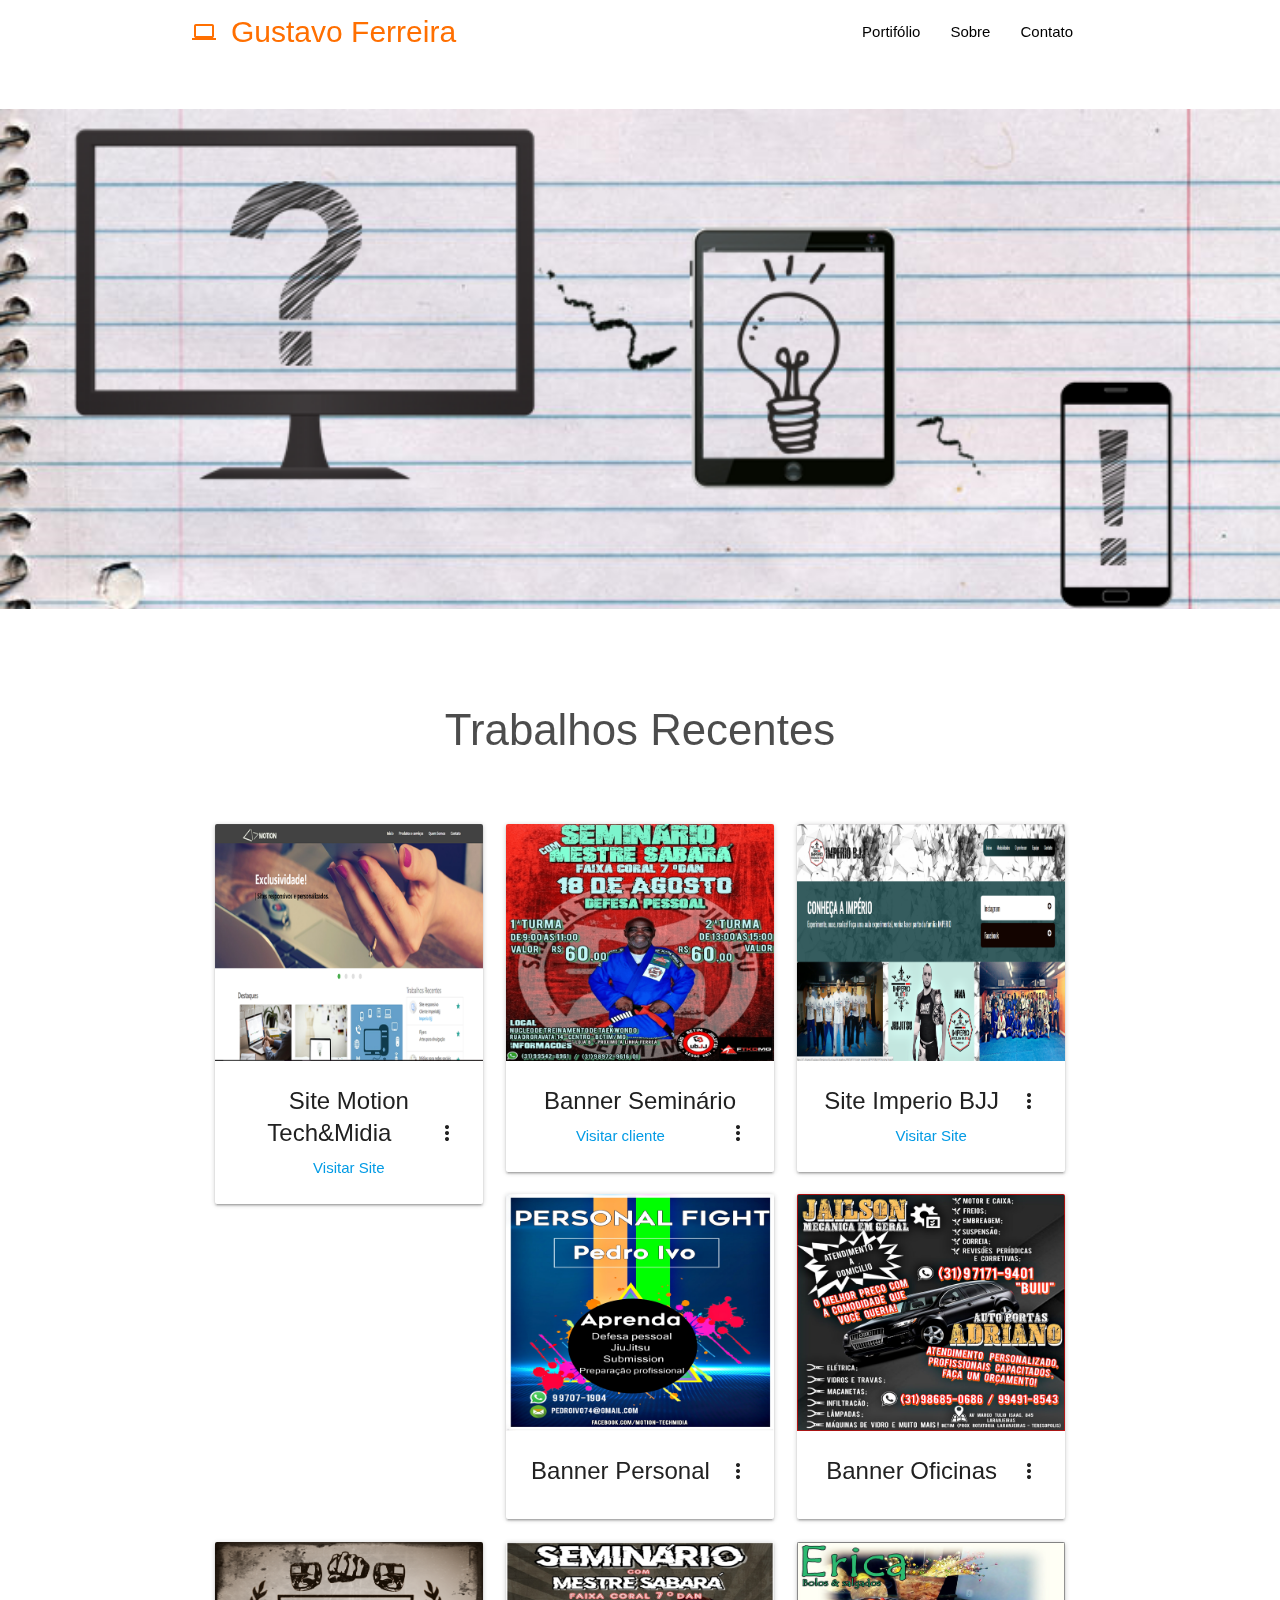
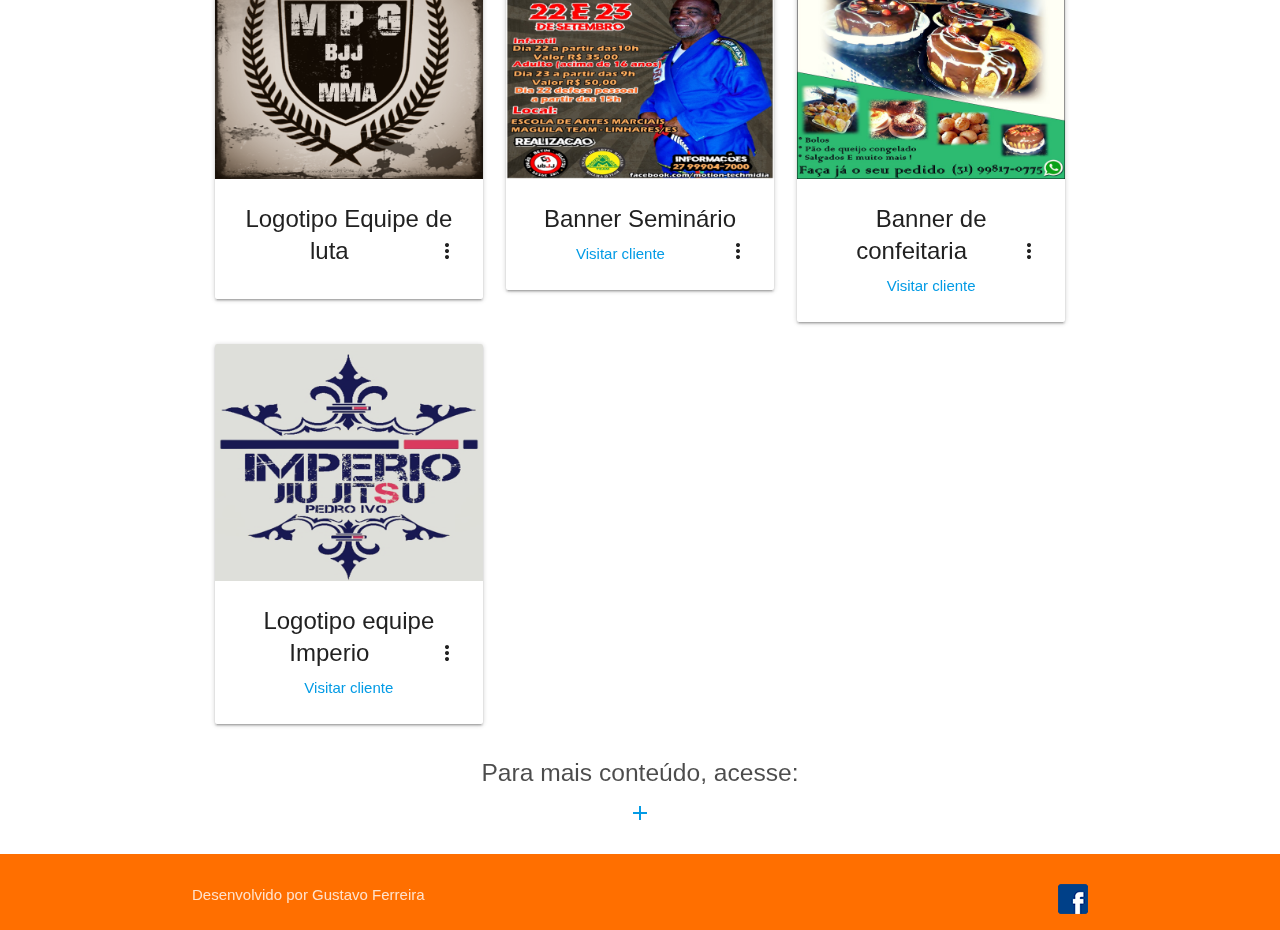
==== portifolio.html @ 1d502f1d "Add files via upload" ====
<!DOCTYPE html>
<html lang="pt-br">
<head>
	
	<meta charset="utf-8">
	<meta name="viewport" content="width=device-width, initial-scale=1.0">
	<title>Gustavo Ferreira </title>
	<meta name="description" content="Gustavo Ferreira Web Developer">
	<meta name="keywords" content="sites responsivos e midia digital">
	<meta name="robots" content="index, follow">
	<meta name="author" content="Gustavo Antonio Ferreira">
	<!--Import Google Icon Font-->
  <link href="https://fonts.googleapis.com/icon?family=Material+Icons" rel="stylesheet">
	<link rel="stylesheet" type="text/css" href="css/materialize.css">
	<link rel="icon" href="img/minilogo.png">
	<link rel="stylesheet" type="text/css" href="css/materialize.css">
	
</head>

<body>

	<!--MENU-->

  <nav class="z-depth-0">
    <div class="nav-wrapper container">
      <a href="index.html" class="brand-logo"><i class="material-icons large">laptop</i>Gustavo Ferreira</a>
      <a href="#" data-target="mobile-demo" class="sidenav-trigger"><i class="material-icons">menu</i></a>
      <ul class="right hide-on-med-and-down">
        <li><a href="portifolio.html">Portifólio</a></li>
        <li><a href="sobre.html">Sobre</a></li>
        <li><a href="contato.html">Contato</a></li>
      </ul>
    </div>
  </nav>

  <ul class="sidenav" id="mobile-demo">
    <li><a href="portifolio.html">Portifólio</a></li>
    <li><a href="Sobre.html">Sobre</a></li>
    <li><a href="contato.html">Contato</a></li>
  </ul>


	
<!--Paralax-->
<br><br>
<div class="parallax-container">
      <div class="parallax"><img src="img/back.png"></div>
    </div>





<!--portifolio-->
<br><br><br>
<div class="row container center">
  <section class="col s12 m6 l12">
    <h3> Trabalhos Recentes </h3><br><br>

<article class="col s12 l4">
       <div class="card">
          <div class="card-image waves-effect waves-block waves-light">
            <img class="activator" src="img/motion.png">
        </div>
       <div class="card-content">
           <span class="card-title activator grey-text text-darken-4">Site Motion Tech&Midia<i class="material-icons right">more_vert</i></span>
          <p><a href="https://www.motiontechmidia.ga" target="_blank">Visitar Site</a></p>
      </div>
        <div class="card-reveal">
          <span class="card-title grey-text text-darken-4">Site Motion Tech&Midia<i class="material-icons right">close</i></span>
          <p>Site desenvolvido para divulgação dos serviços prestados pela Motion Tech&Mídia  . Site totalmente responsivo adaptável a qualquer dispositivo (desktops, Notebooks, Tablets, smartphones, etc).</p>
        </div>
      </div>

</article>


<article class="col s12 l4">
       <div class="card">
          <div class="card-image waves-effect waves-block waves-light">
            <img class="activator" src="img/s.png">
        </div>
       <div class="card-content">
           <span class="card-title activator grey-text text-darken-4">Banner Seminário<i class="material-icons right">more_vert</i></span>
          <p><a href="https://www.facebook.com/sabaratopteamjiujitsu/" target="_blank">Visitar cliente</a></p>
      </div>
        <div class="card-reveal">
          <span class="card-title grey-text text-darken-4">Banner Seminário<i class="material-icons right">close</i></span>
          <p>Mídia criada para divulgação de seminário. Cliente SABARÁ TOP TEAM</p>
        </div>
      </div>

</article>

<article class="col s12 l4">
         <div class="card">
          <div class="card-image waves-effect waves-block waves-light">
            <img class="activator" src="img/imperio.png">
        </div>
       <div class="card-content">
           <span class="card-title activator grey-text text-darken-4">Site Imperio BJJ<i class="material-icons right">more_vert</i></span>
          <p><a href="https://www.imperiobjj.ga" target="_blank">Visitar Site</a></p>
      </div>
        <div class="card-reveal">
          <span class="card-title grey-text text-darken-4">Site Imperio BJJ<i class="material-icons right">close</i></span>
          <p>Site desenvolvido para divulgação da equipe Imperio Bjj. Site totalmente responsivo adaptável a qualquer dispositivo (desktops, Notebooks, Tablets, smartphones, etc).</p>
        </div>
      </div>

</article>


<article class="col s12 l4">
       <div class="card">
          <div class="card-image waves-effect waves-block waves-light">
            <img class="activator" src="img/p.png">
        </div>
       <div class="card-content">
           <span class="card-title activator grey-text text-darken-4">Banner Personal<i class="material-icons right">more_vert</i></span>
          <p>
      </div>
        <div class="card-reveal">
          <span class="card-title grey-text text-darken-4">Banner Personal<i class="material-icons right">close</i></span>
          <p>Midia Criada para divulgação do profissional de personal Pedro Ivo.</p>
        </div>
      </div>

</article>

<article class="col s12 l4">
       <div class="card">
          <div class="card-image waves-effect waves-block waves-light">
            <img class="activator" src="img/buiu.png">
        </div>
       <div class="card-content">
           <span class="card-title activator grey-text text-darken-4">Banner Oficinas<i class="material-icons right">more_vert</i></span>
          <p>
      </div>
        <div class="card-reveal">
          <span class="card-title grey-text text-darken-4">Banner Oficinas<i class="material-icons right">close</i></span>
          <p>Midia Criada para divulgação das oficinas dos clientes Jailson e Adriano.</p>
        </div>
      </div>

</article>



<article class="col s12 l4">
       <div class="card">
          <div class="card-image waves-effect waves-block waves-light">
            <img class="activator" src="img/mpg.png">
        </div>
       <div class="card-content">
           <span class="card-title activator grey-text text-darken-4">Logotipo Equipe de luta<i class="material-icons right">more_vert</i></span>
          <p>
      </div>
        <div class="card-reveal">
          <span class="card-title grey-text text-darken-4">Logotipo Equipe de artes marcias<i class="material-icons right">close</i></span>
          <p>Logo criada para equipe de artes marciais.</p>
        </div>
      </div>

</article>

<article class="col s12 l4">
       <div class="card">
          <div class="card-image waves-effect waves-block waves-light">
            <img class="activator" src="img/s2.png">
        </div>
       <div class="card-content">
           <span class="card-title activator grey-text text-darken-4">Banner Seminário<i class="material-icons right">more_vert</i></span>
          <p><a href="https://www.facebook.com/sabaratopteamjiujitsu/" target="_blank">Visitar cliente</a></p>
      </div>
        <div class="card-reveal">
          <span class="card-title grey-text text-darken-4">Banner Seminário<i class="material-icons right">close</i></span>
          <p>Mídia criada para divulgação de seminário em Linhares/ES. Cliente SABARÁ TOP TEAM</p>
        </div>
      </div>

</article>


<article class="col s12 l4">
       <div class="card">
          <div class="card-image waves-effect waves-block waves-light">
            <img class="activator" src="img/erica.png">
        </div>
       <div class="card-content">
           <span class="card-title activator grey-text text-darken-4">Banner de confeitaria<i class="material-icons right">more_vert</i></span>
          <p><a href="https://www.facebook.com/sabaratopteamjiujitsu/" target="_blank">Visitar cliente</a></p>
      </div>
        <div class="card-reveal">
          <span class="card-title grey-text text-darken-4">Banner de confeitaria<i class="material-icons right">close</i></span>
          <p>Mídia criada para divulgação de confeitaria caseira</p>
        </div>
      </div>

 </article>    
 
 <article class="col s12 l4">
       <div class="card">
          <div class="card-image waves-effect waves-block waves-light">
            <img class="activator" src="img/logoi.png">
        </div>
       <div class="card-content">
           <span class="card-title activator grey-text text-darken-4">Logotipo equipe Imperio<i class="material-icons right">more_vert</i></span>
          <p><a href="https://www.facebook.com/sabaratopteamjiujitsu/" target="_blank">Visitar cliente</a></p>
      </div>
        <div class="card-reveal">
          <span class="card-title grey-text text-darken-4">Logotipo equipe Imperio<i class="material-icons right">close</i></span>
          <p>Logotipo criada para o cliente Imperio Bjj.</p>
        </div>
      </div>

 </article> 

  </section>
</div>


<div class="center">

  <p><h5>Para mais conteúdo, acesse:</h5></p>
  <a href="https://http://www.motiontechmidia.ga/" target="_blank"><i class="material-icons">add</i></a><br><br>  

</div> 



<!--rodape-->

  <footer class="page-footer">
          
          <div class="footer-copyright">
            <div class="container">
            Desenvolvido por Gustavo Ferreira 
            <a class="grey-text text-lighten-4 right" href="https://www.facebook.com/motiontechmidia/" target="blank""><img src="img/facebook.png"></a>
            </div>
          </div>
        </footer>
            



	
<script src="https://code.jquery.com/jquery-3.3.1.min.js"></script>
<script src="js/materialize.js"></script>

<script>

	//MENU
	$(document).ready(function(){
    $('.sidenav').sidenav();
  });

  $(document).ready(function(){
    $('.slider').slider();
  });

 $(document).ready(function(){
    $('.parallax').parallax();
  });



</script>


</body>

</html>
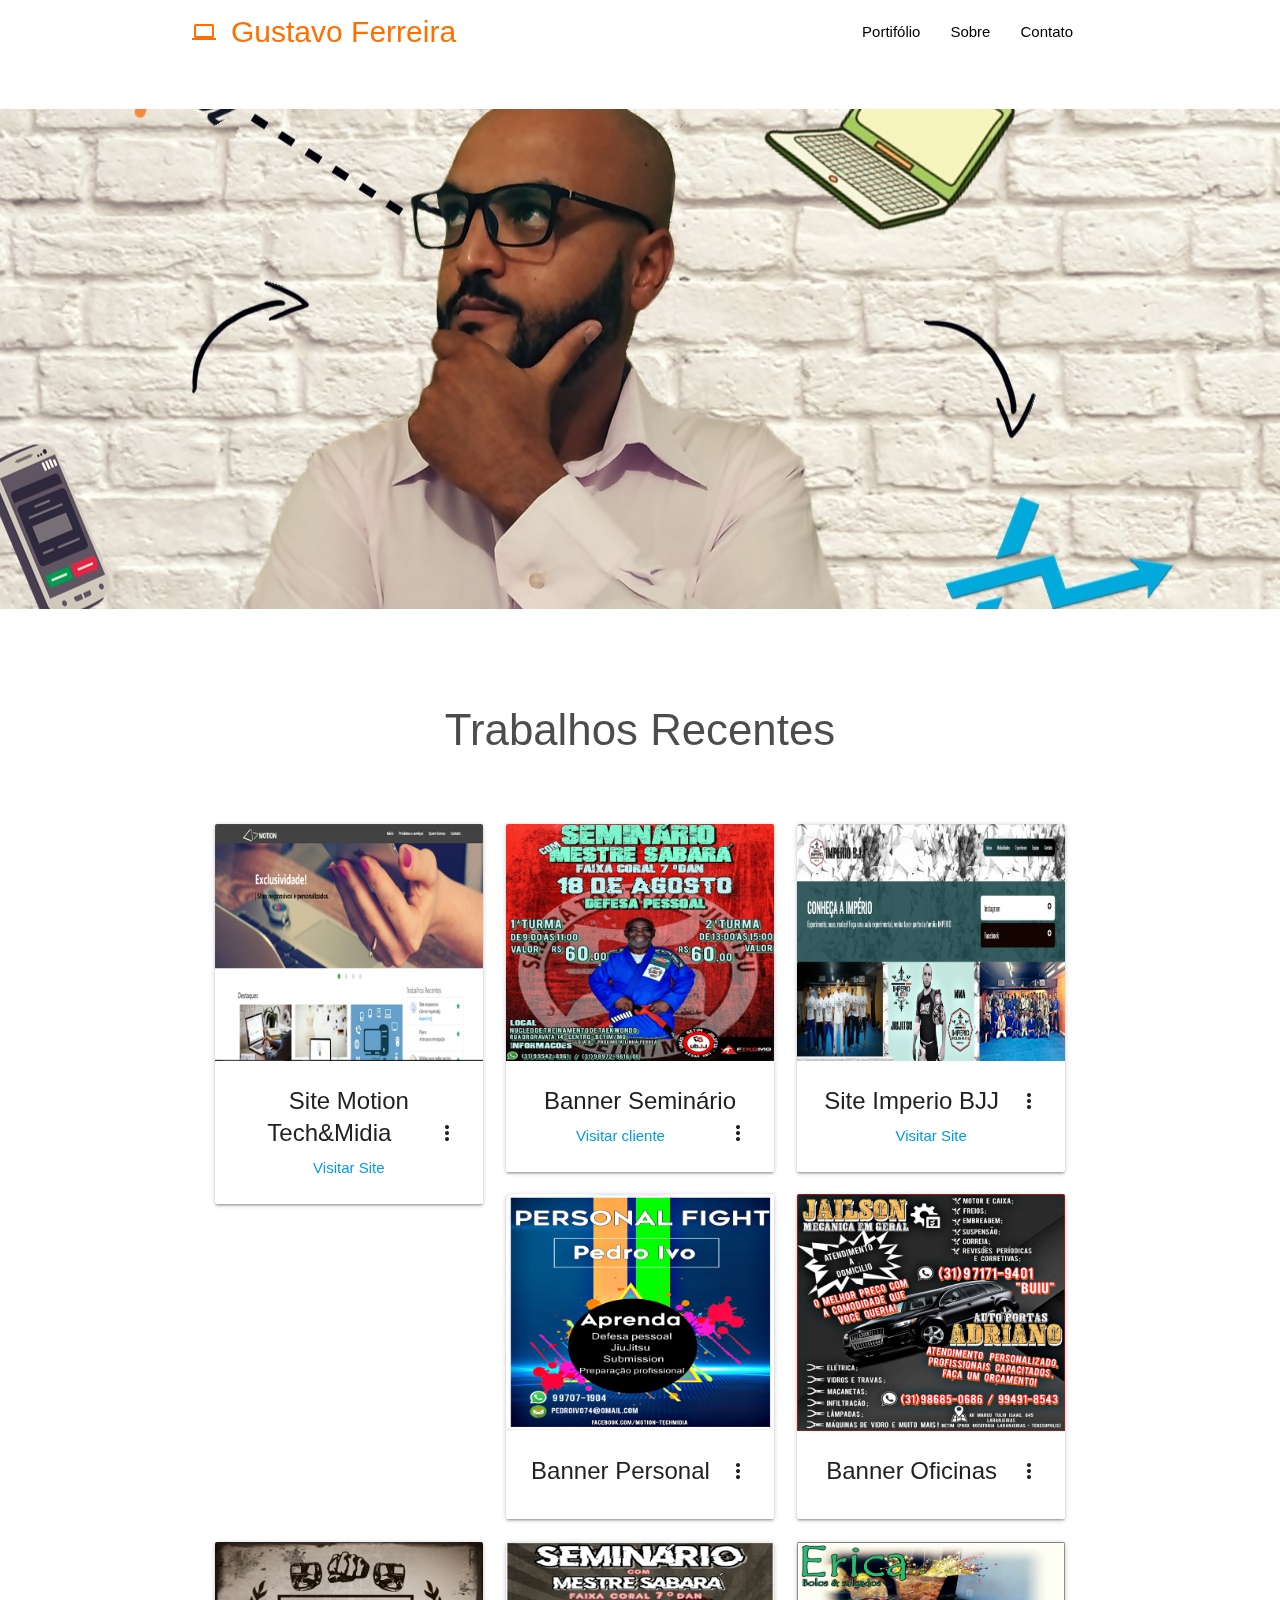
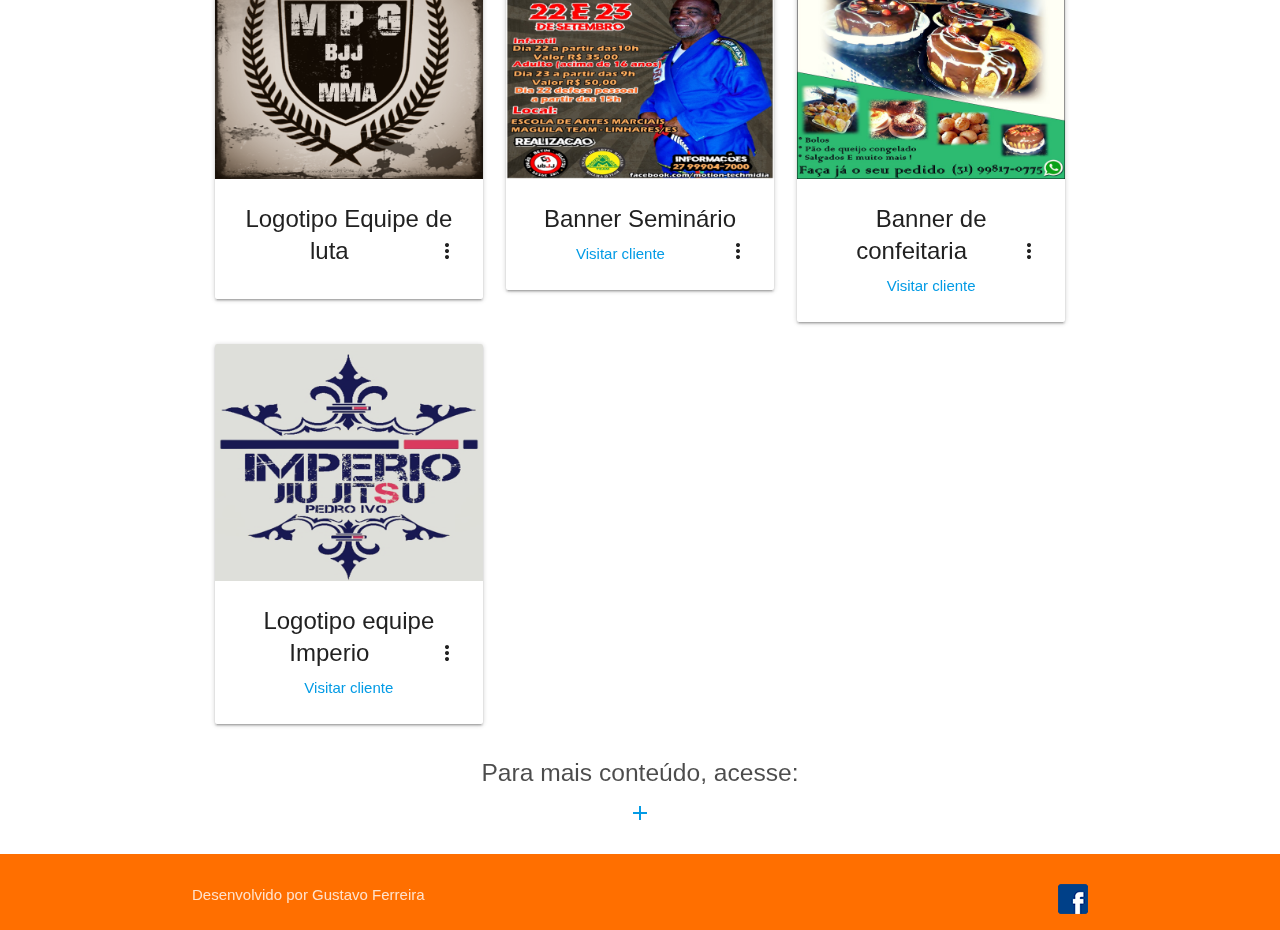
==== commit fb9d1acc: "Update portifolio.html" ====
--- a/portifolio.html
+++ b/portifolio.html
@@ -35,7 +35,7 @@
 
   <ul class="sidenav" id="mobile-demo">
     <li><a href="portifolio.html">Portifólio</a></li>
-    <li><a href="Sobre.html">Sobre</a></li>
+    <li><a href="sobre.html">Sobre</a></li>
     <li><a href="contato.html">Contato</a></li>
   </ul>
 
@@ -44,7 +44,7 @@
 <!--Paralax-->
 <br><br>
 <div class="parallax-container">
-      <div class="parallax"><img src="img/back.png"></div>
+      <div class="parallax"><img src="img/capa.jpg"></div>
     </div>
 
 
@@ -269,4 +269,4 @@
 
 </body>
 
-</html>+</html>
